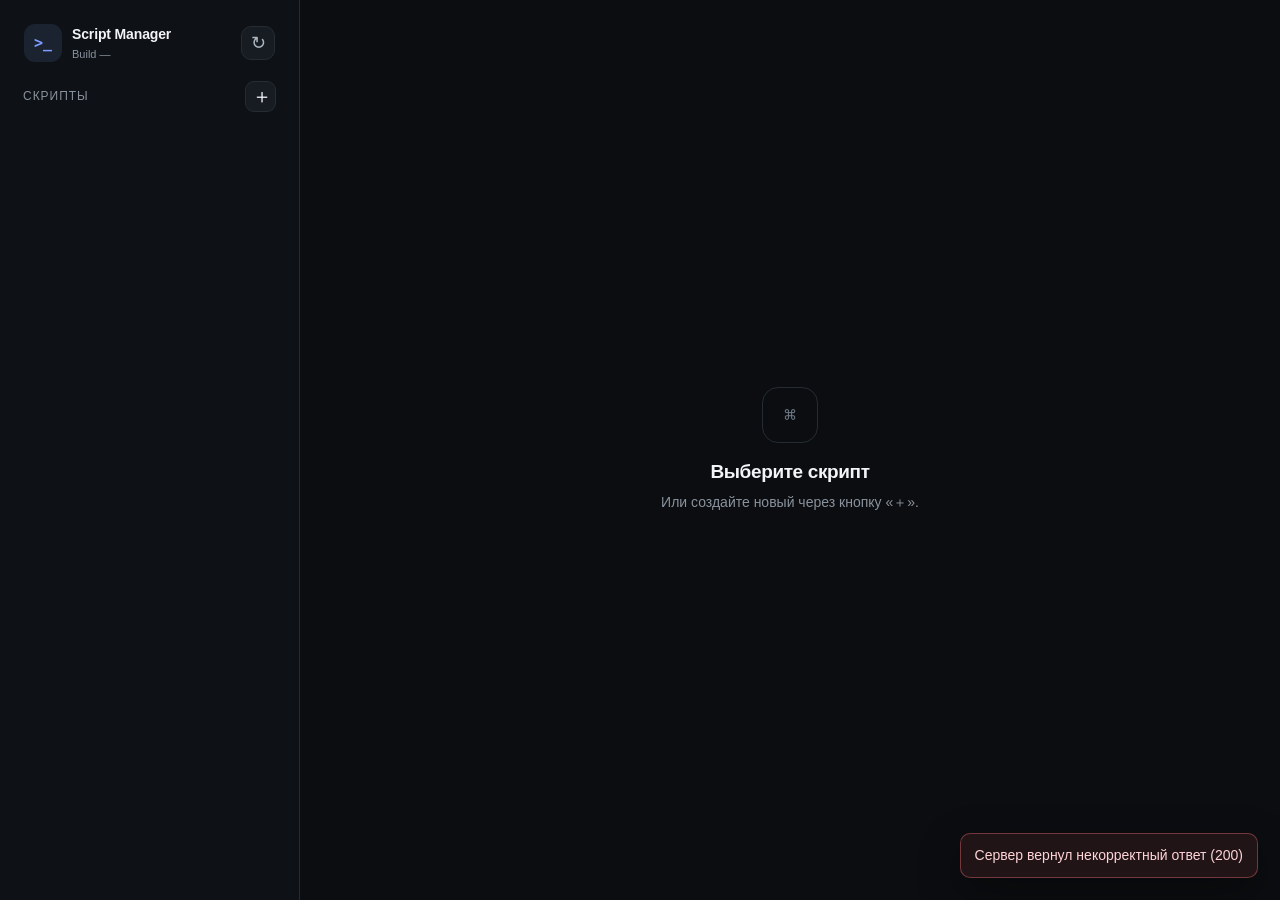
==== www/index.html @ 9006a12f "oops" ====
<!doctype html>
<html lang="ru">
<head>
  <meta charset="utf-8">
  <meta name="viewport" content="width=device-width, initial-scale=1">
  <title>Script Manager</title>
  <link rel="stylesheet" href="style.css">
</head>
<body>
  <div class="app">
    <aside class="sidebar">
      <div class="brand">
        <div class="brand-mark">&gt;_</div>
        <div class="brand-info">
          <div class="brand-title">Script Manager</div>
          <div class="brand-subtitle">Build <span id="buildVersion">—</span></div>
        </div>
        <button id="updateCheckBtn" class="update-check-btn" type="button" title="Проверить обновления">↻</button>
      </div>
      <div id="updateNotice" class="update-notice hidden">
        <div class="update-notice-text">
          <strong>Доступна новая сборка</strong>
          <span id="updateVersionText"></span>
        </div>
        <button id="updateBtn" class="update-btn" type="button">Обновить</button>
      </div>
      <div class="sidebar-head">
        <span>Скрипты</span>
        <button id="newBtn" class="icon-btn" title="Новый скрипт">＋</button>
      </div>
      <div id="scriptList" class="script-list"></div>
      <div id="emptyList" class="empty-list hidden">Скриптов пока нет</div>
    </aside>

    <main class="main">
      <div id="editorEmpty" class="editor-empty">
        <div class="empty-icon">⌘</div>
        <h1>Выберите скрипт</h1>
        <p>Или создайте новый через кнопку «＋».</p>
      </div>

      <section id="editor" class="editor hidden">
        <header class="editor-header">
          <div>
            <div class="eyebrow">Пользовательский скрипт</div>
            <h1 id="editorTitle">Новый скрипт</h1>
          </div>
          <div id="statusBadge" class="status-badge off">Выкл.</div>
        </header>

        <div class="form-grid">
          <label class="field">
            <span>Имя файла</span>
            <div class="filename-input">
              <input id="nameInput" type="text" autocomplete="off" spellcheck="false" placeholder="example">
              <span>.sh</span>
            </div>
          </label>
        </div>

        <section class="schedule-card">
          <div class="schedule-head">
            <div>
              <div class="field-title">Расписание</div>
 <div id="scheduleSummary" class="schedule-summary">Каждую минуту</div>
            </div>
            <span class="cron-chip">cron</span>
          </div>

          <div class="schedule-type-row">
            <label class="schedule-option">
              <input type="radio" name="scheduleType" id="scheduleTypeStartup" value="startup" checked>
              <span>При запуске</span>
            </label>
            <label class="schedule-option">
              <input type="radio" name="scheduleType" id="scheduleTypeManual" value="manual">
              <span>Ручной cron</span>
            </label>
            <label class="schedule-option">
              <input type="radio" name="scheduleType" id="scheduleTypeInterval" value="interval">
              <span>Через интервал</span>
            </label>
            <label class="schedule-option">
              <input type="radio" name="scheduleType" id="scheduleTypeDaily" value="daily">
              <span>Каждый день</span>
            </label>
            <label class="schedule-option">
              <input type="radio" name="scheduleType" id="scheduleTypeWeekly" value="weekly">
              <span>По дням недели</span>
            </label>
          </div>

          <div id="startupSettings" class="schedule-settings">
            <div class="inline-controls">
              <span>Скрипт запускается один раз при старте OpenWrt</span>
            </div>
          </div>

          <div id="manualSettings" class="schedule-settings hidden">
            <div class="manual-cron-wrap">
              <span class="manual-cron-label">Cron</span>
              <input id="manualCron" class="manual-cron-input" type="text" value="* * * * *" spellcheck="false" autocomplete="off">
              <span class="manual-cron-help">Введите выражение cron вручную</span>
            </div>
          </div>

          <div id="intervalSettings" class="schedule-settings hidden">
            <div class="inline-controls">
              <span>Каждые</span>
              <input id="intervalValue" class="small-input" type="number" min="1" value="1">
              <select id="intervalUnit" class="select-input">
                <option value="minute">минуты</option>
                <option value="hour">часы</option>
                <option value="day">дни</option>
              </select>
            </div>
          </div>

          <div id="dailySettings" class="schedule-settings hidden">
            <div class="inline-controls">
              <span>Каждый день в</span>
              <input id="dailyTime" class="time-input" type="time" value="00:00">
            </div>
          </div>

          <div id="weeklySettings" class="schedule-settings hidden">
            <div class="day-grid">
              <label class="day-option"><input type="checkbox" value="1" checked><span>Пн</span></label>
              <label class="day-option"><input type="checkbox" value="2"><span>Вт</span></label>
              <label class="day-option"><input type="checkbox" value="3"><span>Ср</span></label>
              <label class="day-option"><input type="checkbox" value="4"><span>Чт</span></label>
              <label class="day-option"><input type="checkbox" value="5"><span>Пт</span></label>
              <label class="day-option"><input type="checkbox" value="6"><span>Сб</span></label>
              <label class="day-option"><input type="checkbox" value="0"><span>Вс</span></label>
            </div>
            <div class="inline-controls weekly-time">
              <span>Время</span>
              <input id="weeklyTime" class="time-input" type="time" value="00:00">
            </div>
          </div>

          <div class="schedule-preview">
            <span>Будет запускаться:</span>
            <strong id="humanSchedule">при запуске OpenWrt</strong>
          </div>
        </section>

        <label class="field script-field">
          <span>Содержимое</span>
          <textarea id="contentInput" spellcheck="false" placeholder="#!/bin/sh
echo &quot;Hello, OpenWrt!&quot;"></textarea>
        </label>

        <div id="outputWrap" class="output-wrap hidden">
          <div class="output-head"><span>Результат выполнения</span><button id="clearOutputBtn" class="text-btn">Очистить</button></div>
          <pre id="output"></pre>
        </div>

        <footer class="actions">
          <div class="actions-left">
            <button id="saveBtn" class="btn primary">Сохранить</button>
            <button id="runBtn" class="btn secondary">▶ Выполнить сейчас</button>
          </div>
          <div class="actions-right">
<button id="deleteBtn" class="btn danger">Удалить</button>
          </div>
        </footer>
      </section>
    </main>
  </div>

  <div id="toast" class="toast"></div>

  <script src="app.js"></script>
</body>
</html>
---- www/style.css ----
:root {
  color-scheme: dark;
  --bg: #0b0d10;
  --panel: #11151a;
  --panel-2: #171c22;
  --line: #252c34;
  --text: #f2f4f7;
  --muted: #89929d;
  --accent: #7c9cff;
  --danger: #ef6b73;
  --success: #5bd49a;
  --radius: 16px;
}
* { box-sizing: border-box; }
html, body { height: 100%; }
body {
  margin: 0;
  background: var(--bg);
  color: var(--text);
  font: 14px/1.5 -apple-system, BlinkMacSystemFont, "Segoe UI", sans-serif;
}
button, input, textarea { font: inherit; }
button { cursor: pointer; }
.hidden { display: none !important; }
.app { min-height: 100%; display: flex; }
.sidebar {
  width: 300px; min-height: 100vh; padding: 22px 16px;
  background: #0e1115; border-right: 1px solid var(--line);
}
.brand { display: flex; gap: 10px; align-items: center; padding: 2px 8px 18px; }
.brand-info { flex: 1 1 auto; min-width: 0; }
.brand-mark {
  width: 38px; height: 38px; display: grid; place-items: center;
  border-radius: 11px; background: #1b2330; color: var(--accent);
  font: 700 15px/1 monospace;
}
.brand-title { font-weight: 700; letter-spacing: -.01em; }
.brand-subtitle { color: var(--muted); font-size: 11px; margin-top: 1px; }
.update-check-btn { width: 34px; height: 34px; flex: 0 0 auto; border: 1px solid var(--line); border-radius: 10px; color: #aeb7c1; background: var(--panel-2); font-size: 18px; line-height: 1; transition: .15s; }
.update-check-btn:hover { color: var(--text); border-color: #3b4653; background: #1d232b; }
.update-check-btn.busy { opacity: .55; pointer-events: none; }
.update-notice { display: flex; align-items: center; justify-content: space-between; gap: 10px; margin: 0 0 14px; padding: 10px 10px; border: 1px solid rgba(124,156,255,.25); border-radius: 11px; background: rgba(124,156,255,.07); }
.update-notice-text { display: grid; gap: 1px; min-width: 0; }
.update-notice-text strong { font-size: 11px; color: #dce4f4; }
.update-notice-text span { font-size: 10px; color: var(--muted); }
.update-btn { border: 1px solid rgba(124,156,255,.4); border-radius: 8px; background: #1a2230; color: #dce4f4; padding: 6px 9px; font-size: 11px; white-space: nowrap; }
.update-btn:hover { background: #202b3d; }
.sidebar-head { display: flex; justify-content: space-between; align-items: center; padding: 0 7px 10px; color: var(--muted); font-size: 12px; text-transform: uppercase; letter-spacing: .08em; }
.icon-btn { width: 31px; height: 31px; border: 1px solid var(--line); border-radius: 9px; color: var(--text); background: var(--panel-2); font-size: 20px; line-height: 1; }
.icon-btn:hover { border-color: #3b4653; background: #1d232b; }
.script-list { display: grid; gap: 5px; }
.script-item {
  width: 100%; border: 1px solid transparent; border-radius: 11px; background: transparent;
  color: var(--text); text-align: left; padding: 8px 10px; display: flex; align-items: center; gap: 10px;
}
.script-item:hover { background: #151a20; }
.script-item.active { background: #171d25; border-color: #29313b; }
.script-name { overflow: hidden; text-overflow: ellipsis; white-space: nowrap; font-family: ui-monospace, SFMono-Regular, Consolas, monospace; font-size: 13px; flex: 1 1 auto; min-width: 0; }
.script-cron-toggle {
  width: 34px; height: 19px; border-radius: 999px; border: 1px solid #363e48;
  background: #2a3038; position: relative; flex: 0 0 auto; cursor: pointer;
  transition: background .15s, border-color .15s, opacity .15s;
}
.script-cron-toggle::after {
  content: ""; position: absolute; width: 13px; height: 13px; top: 2px; left: 2px;
  border-radius: 50%; background: #929aa4; transition: left .15s, background .15s;
}
.script-cron-toggle.on {
  background: rgba(91,212,154,.25); border-color: rgba(91,212,154,.45);
}
.script-cron-toggle.on::after { left: 17px; background: var(--success); }
.script-cron-toggle.busy { opacity: .5; pointer-events: none; }
.empty-list { padding: 20px 8px; color: var(--muted); font-size: 13px; }
.main { flex: 1; min-width: 0; display: flex; }
.editor-empty, .editor { width: min(980px, 100%); margin: auto; padding: 42px 52px; }
.editor-empty { text-align: center; color: var(--muted); }
.empty-icon { margin: 0 auto 15px; width: 56px; height: 56px; border: 1px solid var(--line); border-radius: 16px; display: grid; place-items: center; color: #707b88; font-family: monospace; font-size: 20px; }
.editor-empty h1 { color: var(--text); font-size: 19px; margin: 0 0 5px; }
.editor-empty p { margin: 0; }
.editor { padding-top: 46px; }
.editor-header { display: flex; justify-content: space-between; align-items: flex-start; gap: 20px; margin-bottom: 31px; }
.eyebrow { color: var(--muted); font-size: 11px; text-transform: uppercase; letter-spacing: .1em; margin-bottom: 5px; }
h1 { margin: 0; font-size: 25px; letter-spacing: -.02em; }
.status-badge { border-radius: 999px; padding: 5px 10px; font-size: 12px; border: 1px solid var(--line); }
.status-badge.on { color: var(--success); background: rgba(91,212,154,.08); border-color: rgba(91,212,154,.2); }
.status-badge.off { color: var(--muted); background: #15191e; }
.form-grid { display: grid; grid-template-columns: minmax(0, 1fr) minmax(0, 1fr); gap: 15px; }
.field { display: grid; gap: 7px; margin-bottom: 17px; }
.field > span { color: #aab2bc; font-size: 12px; }
input, textarea {
  width: 100%; color: var(--text); background: #0e1216; border: 1px solid #252c34;
  border-radius: 10px; outline: none; transition: border-color .15s, box-shadow .15s;
}
input { height: 43px; padding: 0 12px; }
textarea { min-height: 420px; padding: 14px; resize: vertical; font: 13px/1.55 ui-monospace, SFMono-Regular, Consolas, monospace; }
input:focus, textarea:focus { border-color: #465774; box-shadow: 0 0 0 3px rgba(124,156,255,.07); }
input[readonly] { color: #89929d; cursor: not-allowed; }
.output-wrap { margin: 20px 0 0; border: 1px solid var(--line); border-radius: 12px; overflow: hidden; background: #090b0d; }
.output-head { padding: 9px 12px; border-bottom: 1px solid var(--line); display: flex; justify-content: space-between; color: var(--muted); font-size: 12px; }
pre { margin: 0; padding: 14px; max-height: 250px; overflow: auto; white-space: pre-wrap; word-break: break-word; color: #d6dbe1; font: 12px/1.55 ui-monospace, SFMono-Regular, Consolas, monospace; }
.text-btn { border: 0; background: transparent; color: var(--muted); padding: 0; }
.text-btn:hover { color: var(--text); }
.actions { display: flex; justify-content: space-between; align-items: center; gap: 15px; margin-top: 24px; padding-top: 20px; border-top: 1px solid var(--line); }
.actions-left, .actions-right { display: flex; align-items: center; gap: 9px; }
.btn { border: 1px solid var(--line); border-radius: 9px; height: 39px; padding: 0 14px; color: var(--text); background: #151a20; }
.btn:hover { background: #1c222a; border-color: #39434f; }
.btn.primary { background: var(--accent); border-color: var(--accent); color: #07101f; font-weight: 700; }
.btn.primary:hover { filter: brightness(1.07); }
.btn.danger { color: var(--danger); }
.btn.danger:hover { background: rgba(239,107,115,.08); border-color: rgba(239,107,115,.25); }
.toggle-row { display: flex; align-items: center; gap: 9px; color: #aab2bc; font-size: 12px; user-select: none; }
.toggle-row input { position: absolute; opacity: 0; width: 1px; height: 1px; }
.toggle { width: 38px; height: 21px; border-radius: 999px; background: #2a3038; border: 1px solid #363e48; position: relative; transition: .15s; cursor: pointer; }
.toggle::after { content: ""; position: absolute; width: 15px; height: 15px; top: 2px; left: 2px; border-radius: 50%; background: #929aa4; transition: .15s; }
.toggle-row input:checked + .toggle { background: rgba(91,212,154,.25); border-color: rgba(91,212,154,.45); }
.toggle-row input:checked + .toggle::after { left: 19px; background: var(--success); }
.app-footer {
  position: fixed; left: 0; right: 0; bottom: 0; display: flex;
  justify-content: center; gap: 8px; padding: 8px 14px; color: #5f6873;
  font-size: 10px; letter-spacing: .02em; pointer-events: none;
}
.build-version { color: #737d88; }
.toast { position: fixed; right: 22px; bottom: 22px; max-width: 360px; padding: 11px 14px; border-radius: 10px; border: 1px solid #303841; background: #171c22; color: var(--text); box-shadow: 0 15px 40px rgba(0,0,0,.35); transform: translateY(15px); opacity: 0; pointer-events: none; transition: .18s; }
.toast.show { transform: none; opacity: 1; }
.toast.error { color: #ffd4d7; border-color: rgba(239,107,115,.4); background: #211417; }
@media (max-width: 800px) {
  .app { display: block; }
  .sidebar { width: 100%; min-height: auto; border-right: 0; border-bottom: 1px solid var(--line); padding: 14px; }
  .brand { padding-bottom: 14px; }
  .script-list { display: flex; overflow-x: auto; padding-bottom: 2px; }
  .script-item { min-width: 180px; }
  .empty-list { padding: 8px; }
  .editor-empty, .editor { padding: 28px 18px 48px; }
  .form-grid { grid-template-columns: 1fr; gap: 0; }
  textarea { min-height: 330px; }
  .actions { align-items: stretch; flex-direction: column; }
  .actions-left, .actions-right { justify-content: stretch; }
  .actions-left .btn, .actions-right .btn { flex: 1; }
}
.filename-input { display: flex; align-items: center; }
.filename-input input { border-radius: 10px 0 0 10px; }
.filename-input span { height: 43px; display: flex; align-items: center; padding: 0 12px; color: var(--muted); background: #171c22; border: 1px solid #252c34; border-left: 0; border-radius: 0 10px 10px 0; font-family: ui-monospace, SFMono-Regular, Consolas, monospace; }
.schedule-card { margin: 2px 0 22px; padding: 17px; border: 1px solid var(--line); border-radius: 14px; background: #101419; }
.schedule-head { display: flex; align-items: flex-start; justify-content: space-between; gap: 12px; margin-bottom: 16px; }
.field-title { font-weight: 600; font-size: 13px; }
.schedule-summary { margin-top: 3px; color: var(--muted); font-size: 12px; }
.cron-chip { padding: 4px 7px; border-radius: 7px; border: 1px solid #303944; color: #7f8995; font: 10px ui-monospace, SFMono-Regular, Consolas, monospace; }
.schedule-type-row { display: grid; grid-template-columns: repeat(5, 1fr); gap: 7px; margin-bottom: 15px; }
.schedule-option { position: relative; }
.schedule-option input { position: absolute; opacity: 0; pointer-events: none; }
.schedule-option span { display: block; padding: 10px 11px; border: 1px solid #2a313a; border-radius: 9px; color: #aab2bc; text-align: center; cursor: pointer; transition: .15s; }
.schedule-option span:hover { background: #171d24; color: var(--text); }
.schedule-option input:checked + span { color: var(--text); border-color: #53647e; background: #1a2230; box-shadow: inset 0 0 0 1px rgba(124,156,255,.12); }
.schedule-settings { min-height: 43px; }
.inline-controls { display: flex; align-items: center; flex-wrap: wrap; gap: 8px; color: #aab2bc; font-size: 13px; }
.small-input { width: 78px !important; text-align: center; }
.select-input { width: 130px; height: 43px; padding: 0 10px; color: var(--text); background: #0e1216; border: 1px solid #252c34; border-radius: 10px; outline: none; }
.time-input { width: 125px !important; }
.day-grid { display: grid; grid-template-columns: repeat(7, minmax(0, 1fr)); gap: 7px; }
.day-option input { position: absolute; opacity: 0; pointer-events: none; }
.day-option span { display: block; padding: 9px 5px; border: 1px solid #2a313a; border-radius: 8px; color: #89929d; text-align: center; cursor: pointer; font-size: 12px; }
.day-option input:checked + span { color: var(--text); background: #1a2230; border-color: #53647e; }
.weekly-time { margin-top: 12px; }

.manual-cron-wrap { display: grid; gap: 7px; }
.manual-cron-label { color: var(--muted); font-size: 11px; }
.manual-cron-input { width: 100%; box-sizing: border-box; border: 1px solid #2a313a; border-radius: 9px; background: #0c1014; color: var(--text); padding: 11px 12px; font: 12px ui-monospace, SFMono-Regular, Consolas, monospace; outline: none; }
.manual-cron-input:focus { border-color: #53647e; box-shadow: 0 0 0 2px rgba(124,156,255,.08); }
.manual-cron-help { color: #68717d; font-size: 10px; }

.schedule-preview { margin-top: 15px; padding-top: 13px; border-top: 1px solid #252c34; color: var(--muted); font-size: 12px; }
.schedule-preview strong { color: #dce1e7; font-weight: 500; margin-left: 4px; }
@media (max-width: 800px) {
  .schedule-type-row { grid-template-columns: 1fr; }
  .day-grid { grid-template-columns: repeat(4, 1fr); }
}
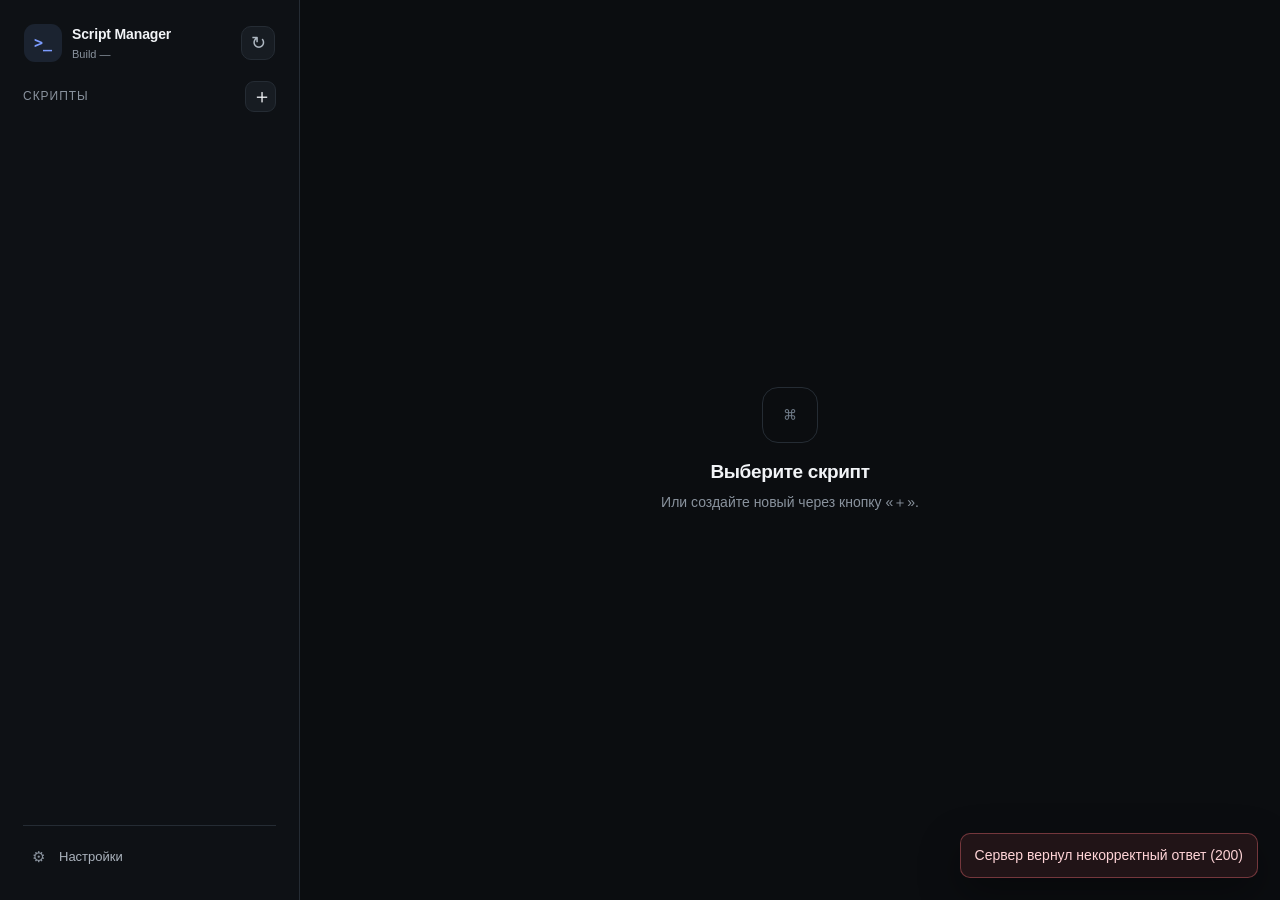
==== commit 39d1dd41: "Create Settings" ====
--- a/www/index.html
+++ b/www/index.html
@@ -30,9 +30,39 @@
       </div>
       <div id="scriptList" class="script-list"></div>
       <div id="emptyList" class="empty-list hidden">Скриптов пока нет</div>
+
+      <div class="sidebar-settings">
+        <div class="sidebar-divider"></div>
+        <button id="settingsBtn" class="settings-btn" type="button">
+          <span class="settings-icon">⚙</span>
+          <span>Настройки</span>
+        </button>
+      </div>
     </aside>
 
     <main class="main">
+      <section id="settingsView" class="settings-view hidden">
+        <header class="settings-header">
+          <div>
+            <div class="eyebrow">Системные настройки</div>
+            <h1>Настройки</h1>
+            <p>Управление самим Script Manager и его установкой.</p>
+          </div>
+        </header>
+
+        <section class="settings-card danger-card">
+          <div class="settings-card-content">
+            <div class="settings-card-icon">!</div>
+            <div>
+              <h2>Удаление менеджера</h2>
+              <p>Полностью удалить Script Manager с роутера вместе со всеми скриптами менеджера и связанными записями cron.</p>
+              <span class="settings-warning">Это действие нельзя отменить.</span>
+            </div>
+          </div>
+          <button id="uninstallBtn" class="btn danger manager-uninstall" type="button">Удалить</button>
+        </section>
+      </section>
+
       <div id="editorEmpty" class="editor-empty">
         <div class="empty-icon">⌘</div>
         <h1>Выберите скрипт</h1>
@@ -62,7 +92,6 @@
           <div class="schedule-head">
             <div>
               <div class="field-title">Расписание</div>
- <div id="scheduleSummary" class="schedule-summary">Каждую минуту</div>
             </div>
             <span class="cron-chip">cron</span>
           </div>
@@ -138,11 +167,6 @@
               <input id="weeklyTime" class="time-input" type="time" value="00:00">
             </div>
           </div>
-
-          <div class="schedule-preview">
-            <span>Будет запускаться:</span>
-            <strong id="humanSchedule">при запуске OpenWrt</strong>
-          </div>
         </section>
 
         <label class="field script-field">
@@ -162,7 +186,7 @@
             <button id="runBtn" class="btn secondary">▶ Выполнить сейчас</button>
           </div>
           <div class="actions-right">
-<button id="deleteBtn" class="btn danger">Удалить</button>
+            <button id="deleteBtn" class="btn danger">Удалить</button>
           </div>
         </footer>
       </section>
--- a/www/style.css
+++ b/www/style.css
@@ -26,6 +26,7 @@
 .sidebar {
   width: 300px; min-height: 100vh; padding: 22px 16px;
   background: #0e1115; border-right: 1px solid var(--line);
+  display: flex; flex-direction: column;
 }
 .brand { display: flex; gap: 10px; align-items: center; padding: 2px 8px 18px; }
 .brand-info { flex: 1 1 auto; min-width: 0; }
@@ -48,7 +49,7 @@
 .sidebar-head { display: flex; justify-content: space-between; align-items: center; padding: 0 7px 10px; color: var(--muted); font-size: 12px; text-transform: uppercase; letter-spacing: .08em; }
 .icon-btn { width: 31px; height: 31px; border: 1px solid var(--line); border-radius: 9px; color: var(--text); background: var(--panel-2); font-size: 20px; line-height: 1; }
 .icon-btn:hover { border-color: #3b4653; background: #1d232b; }
-.script-list { display: grid; gap: 5px; }
+.script-list { display: grid; gap: 5px; overflow: auto; min-height: 0; flex: 1 1 auto; }
 .script-item {
   width: 100%; border: 1px solid transparent; border-radius: 11px; background: transparent;
   color: var(--text); text-align: left; padding: 8px 10px; display: flex; align-items: center; gap: 10px;
@@ -130,12 +131,14 @@
   .script-list { display: flex; overflow-x: auto; padding-bottom: 2px; }
   .script-item { min-width: 180px; }
   .empty-list { padding: 8px; }
-  .editor-empty, .editor { padding: 28px 18px 48px; }
+  .editor-empty, .editor, .settings-view { padding: 28px 18px 48px; }
   .form-grid { grid-template-columns: 1fr; gap: 0; }
   textarea { min-height: 330px; }
   .actions { align-items: stretch; flex-direction: column; }
   .actions-left, .actions-right { justify-content: stretch; }
   .actions-left .btn, .actions-right .btn { flex: 1; }
+  .settings-card { align-items: stretch; flex-direction: column; }
+  .settings-card .manager-uninstall { width: 100%; }
 }
 .filename-input { display: flex; align-items: center; }
 .filename-input input { border-radius: 10px 0 0 10px; }
@@ -174,3 +177,123 @@
   .schedule-type-row { grid-template-columns: 1fr; }
   .day-grid { grid-template-columns: repeat(4, 1fr); }
 }
+
+
+
+.sidebar-settings { margin-top: auto; padding-top: 14px; }
+.sidebar-divider { height: 1px; background: var(--line); margin: 0 7px 10px; }
+.settings-btn {
+  width: 100%; border: 1px solid transparent; border-radius: 11px; background: transparent;
+  color: #aab2bc; text-align: left; padding: 9px 10px; display: flex; align-items: center; gap: 10px;
+  font-size: 13px; transition: .15s;
+}
+.settings-btn:hover { background: #151a20; color: var(--text); }
+.settings-btn.active { background: #171d25; border-color: #29313b; color: var(--text); }
+.settings-icon { width: 22px; text-align: center; font-size: 15px; color: #89929d; }
+.settings-view { width: min(980px, 100%); margin: auto; padding: 46px 52px; }
+.settings-header { margin-bottom: 28px; }
+.settings-header h1 { margin: 0; }
+.settings-header p { margin: 7px 0 0; color: var(--muted); font-size: 13px; }
+.settings-card {
+  display: flex; align-items: center; justify-content: space-between; gap: 24px;
+  padding: 20px; border: 1px solid var(--line); border-radius: 14px; background: #101419;
+}
+.settings-card-content { display: flex; align-items: flex-start; gap: 14px; min-width: 0; }
+.settings-card-icon {
+  width: 34px; height: 34px; flex: 0 0 auto; display: grid; place-items: center;
+  border-radius: 50%; background: rgba(239,107,115,.12); color: #ff858c; font-weight: 800;
+}
+.settings-card h2 { margin: 0 0 6px; font-size: 15px; }
+.settings-card p { margin: 0; color: var(--muted); font-size: 12px; line-height: 1.55; max-width: 650px; }
+.settings-warning { display: block; margin-top: 7px; color: #c9898f; font-size: 11px; }
+
+.manager-uninstall {
+  color: #d9878e;
+  border-color: rgba(239,107,115,.22);
+  background: transparent;
+}
+.manager-uninstall:hover {
+  color: #ffb0b5;
+  border-color: rgba(239,107,115,.45);
+  background: rgba(239,107,115,.06);
+}
+
+.modal-backdrop {
+  position: fixed;
+  inset: 0;
+  z-index: 1000;
+  display: flex;
+  align-items: center;
+  justify-content: center;
+  padding: 20px;
+  background: rgba(0,0,0,.62);
+  backdrop-filter: blur(8px);
+}
+.modal-card {
+  width: min(460px, 100%);
+  box-sizing: border-box;
+  padding: 24px;
+  border: 1px solid #303841;
+  border-radius: 16px;
+  background: #11161b;
+  box-shadow: 0 24px 80px rgba(0,0,0,.5);
+}
+.modal-icon {
+  width: 34px;
+  height: 34px;
+  display: flex;
+  align-items: center;
+  justify-content: center;
+  border-radius: 50%;
+  background: rgba(239,107,115,.12);
+  color: #ff858c;
+  font-weight: 800;
+  margin-bottom: 14px;
+}
+.modal-icon.success {
+  background: rgba(91,212,154,.12);
+  color: var(--success);
+}
+.modal-card h2, .uninstall-complete-card h2 {
+  margin: 0 0 10px;
+  font-size: 18px;
+}
+.modal-card p, .uninstall-complete-card p {
+  margin: 8px 0;
+  color: var(--muted);
+  font-size: 13px;
+  line-height: 1.55;
+}
+.modal-card .modal-warning {
+  color: #e1aeb2;
+}
+.modal-note {
+  color: #7d8792 !important;
+  font-size: 11px !important;
+}
+.modal-actions {
+  display: flex;
+  justify-content: flex-end;
+  gap: 9px;
+  margin-top: 22px;
+}
+.uninstall-complete {
+  min-height: 100vh;
+  display: flex;
+  align-items: center;
+  justify-content: center;
+  padding: 24px;
+  box-sizing: border-box;
+  background: #0b0e11;
+}
+.uninstall-complete-card {
+  width: min(460px, 100%);
+  padding: 28px;
+  text-align: center;
+  border: 1px solid #303841;
+  border-radius: 16px;
+  background: #11161b;
+}
+.uninstall-complete-card .modal-icon {
+  margin: 0 auto 14px;
+}
